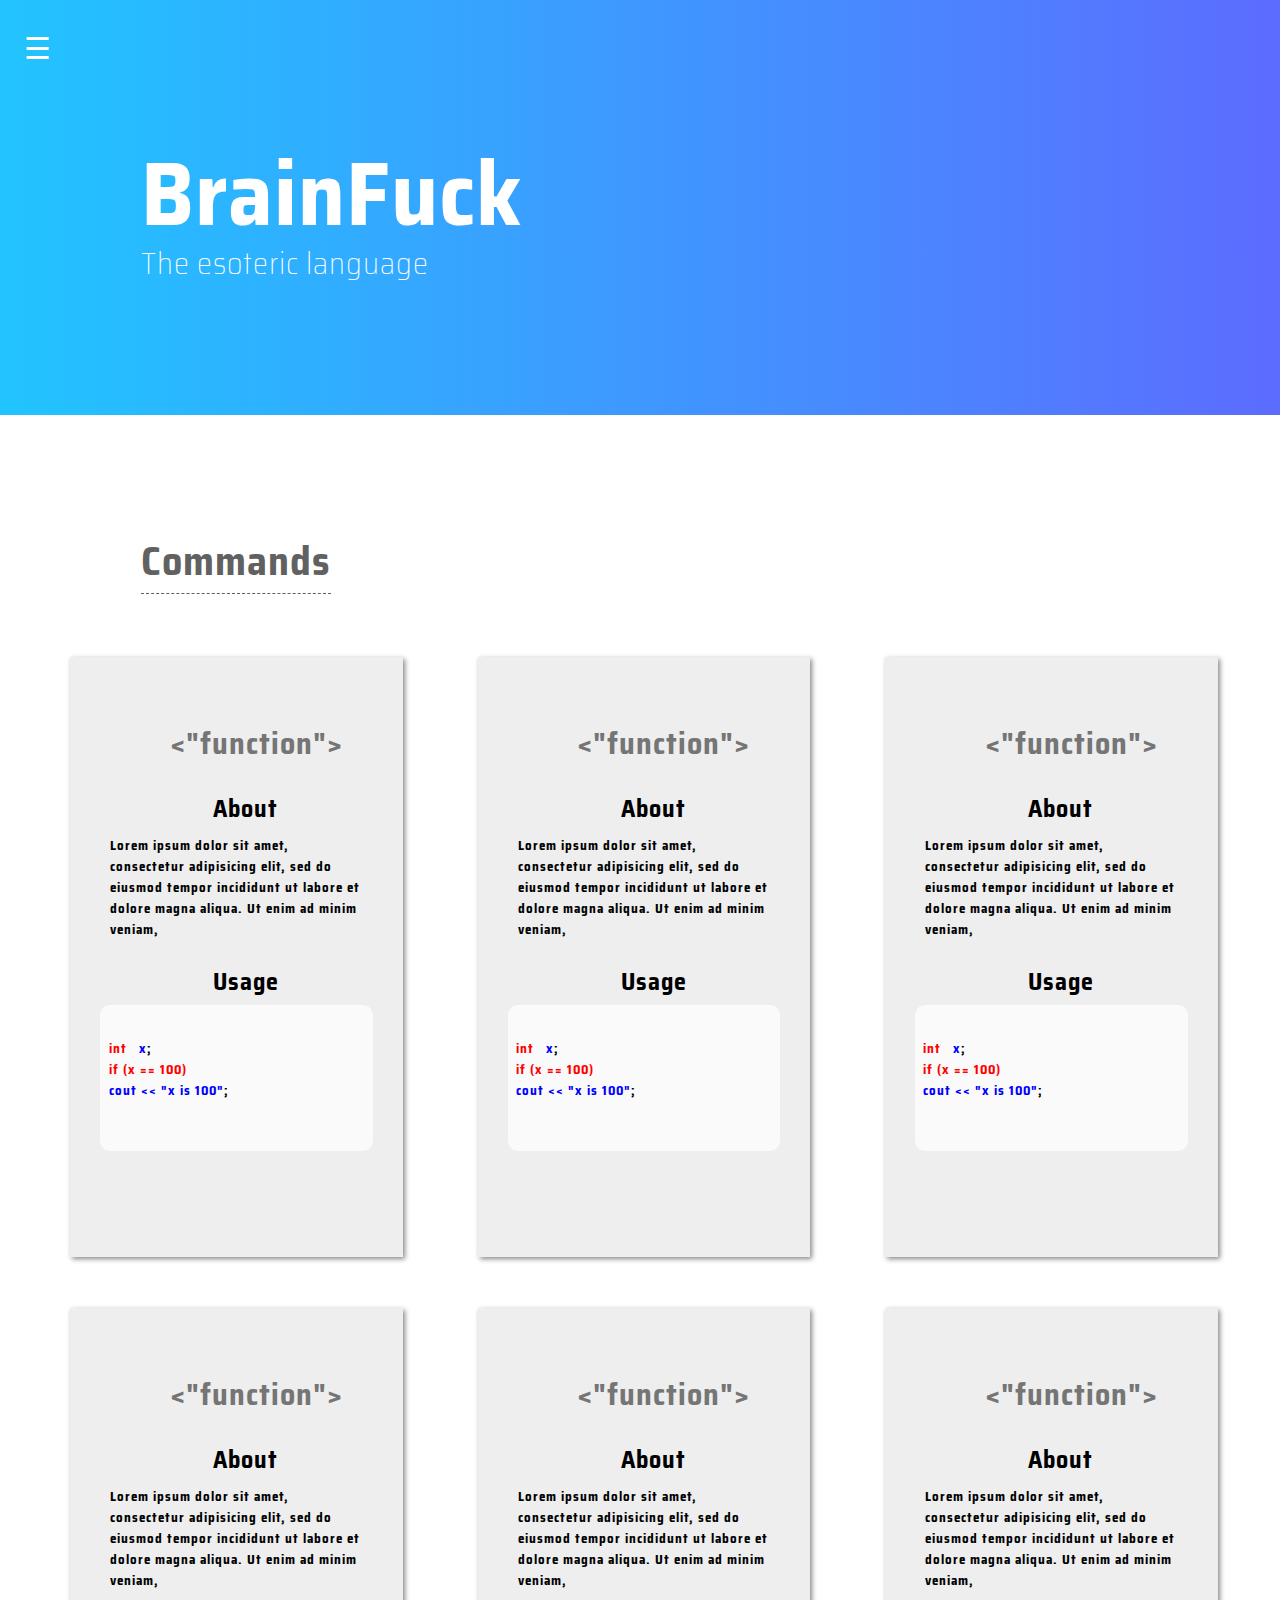
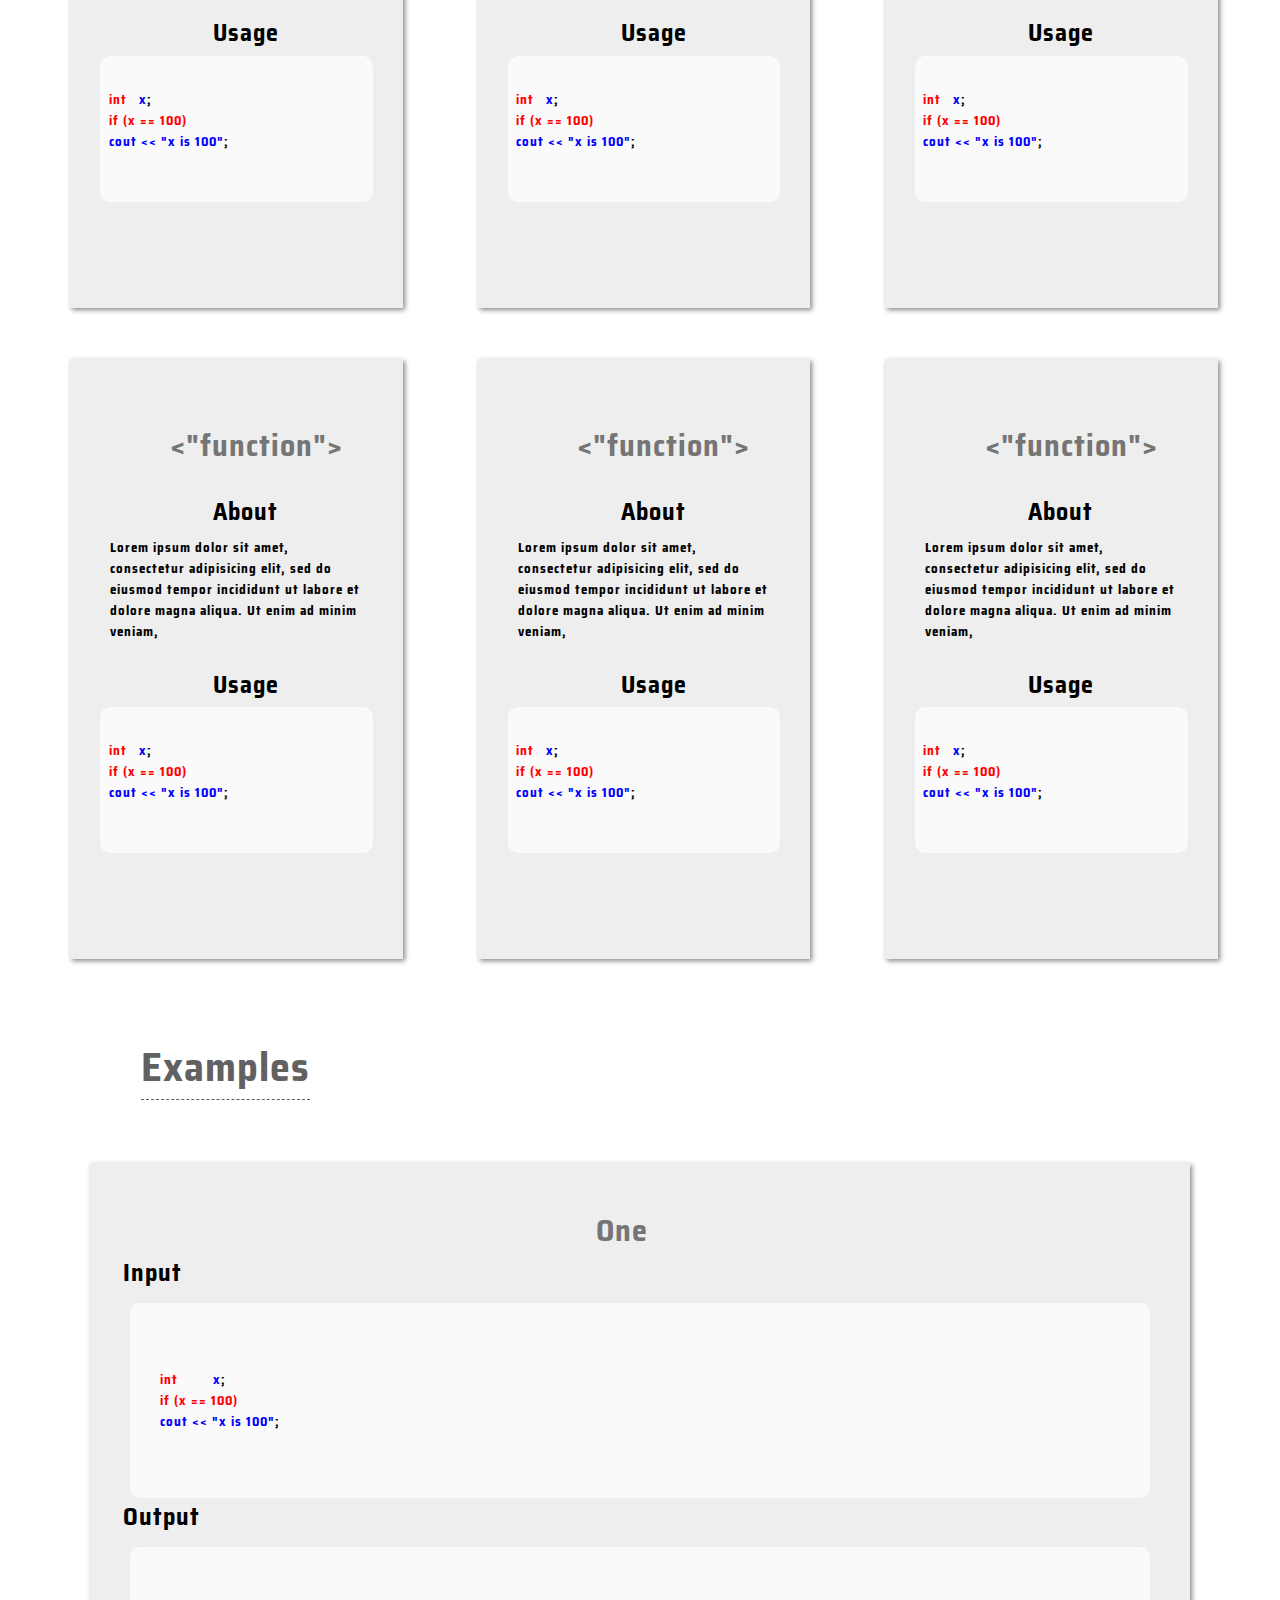
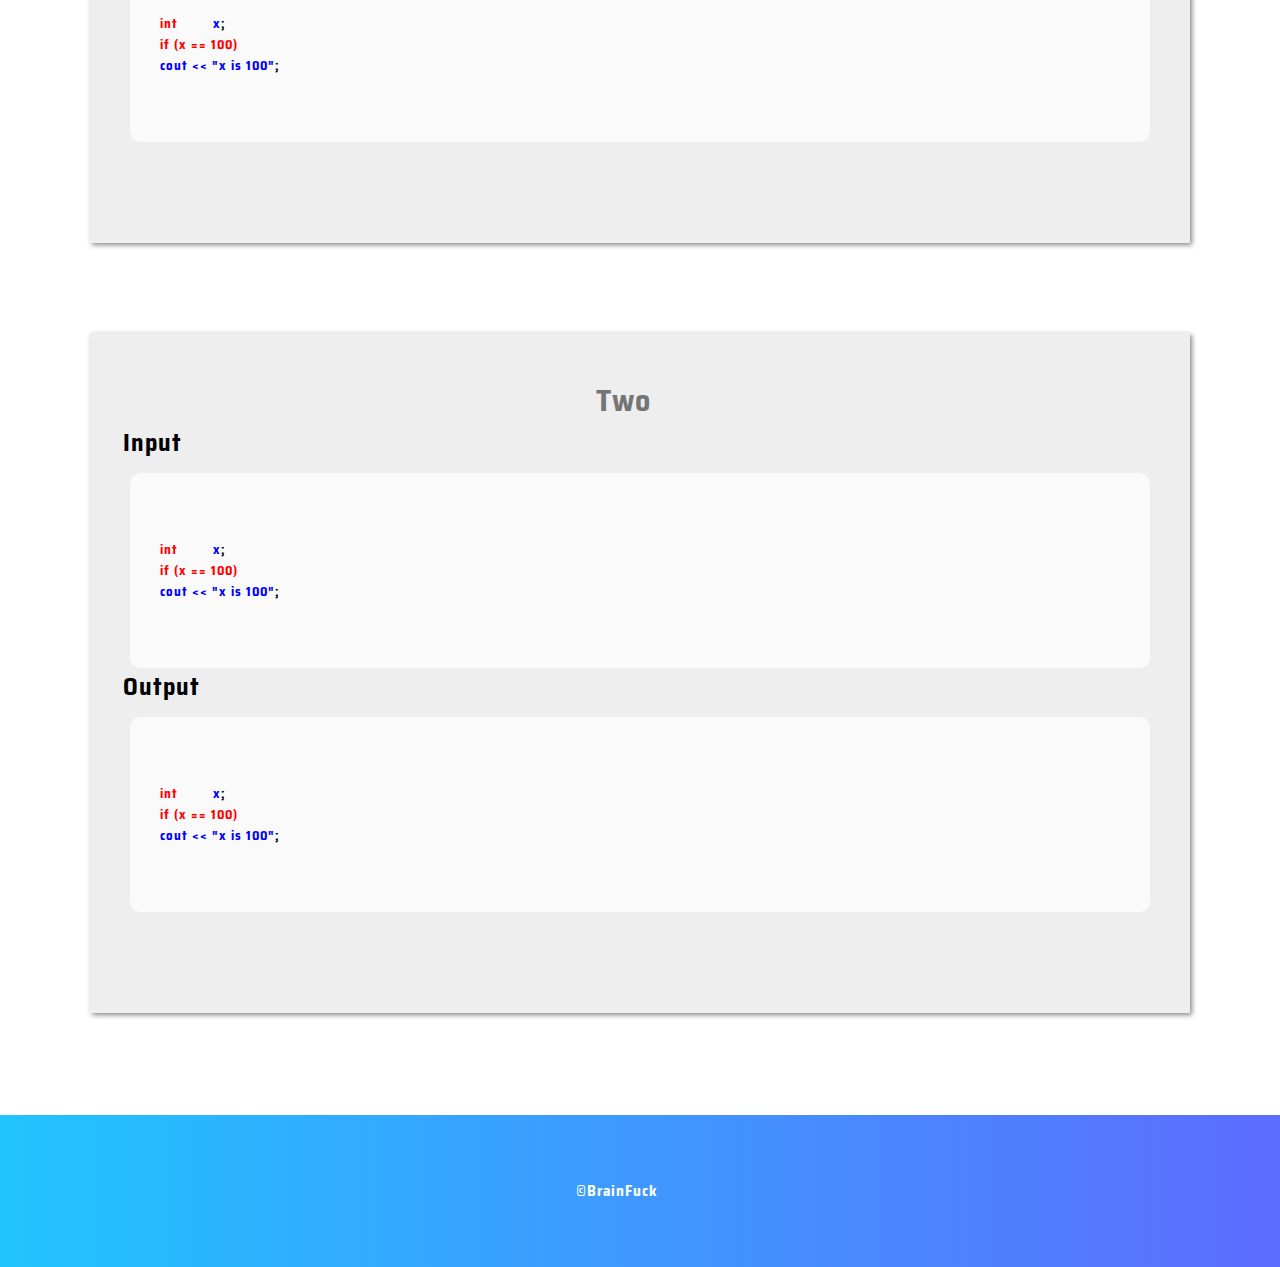
==== branch/index.html @ 00db2cb0 "Add files via upload" ====
<!DOCTYPE html>
<html>
<head>
	<title></title>
	<link rel="stylesheet" type="text/css" href="style.css">
	<link href="https://fonts.googleapis.com/css?family=Saira+Semi+Condensed" rel="stylesheet">
</head>
<body>
<div class="header"><br/>&nbsp;
&nbsp;&nbsp;&nbsp;
<div id="meranav" class="sidenav">
  <a href="javascript:void(0)" class="closebtn" onclick="closeNav()">&times;</a>
  <a href="#com">Commands</a>
  <a href="#exp">Examples</a>
</div>
<span style="font-size:30px;cursor:pointer" onclick="openNav()">&#9776;</span>
<h1 class = "heading one">
	BrainFuck
</h1>
<h2 class = "heading subone">The esoteric language</h2>
</div>
<div id= "sub-one"></div>
<h2 class="heading two">
	<font class = "under" id = "com">Commands</font>
</h2>
<div class = "boxone line">
	<h2 class = "heading three">
		<"function">
	</h2>
    <h2 class = "heading four">
    	About
    </h2>
    <h3 class = "heading five">
    	Lorem ipsum dolor sit amet, consectetur adipisicing elit, sed do eiusmod
    	tempor incididunt ut labore et dolore magna aliqua. Ut enim ad minim veniam,
    </h3>
     <h2 class = "heading six">
    	Usage
    </h2>
    <div class = "small">
    <h3 class = "heading seven">
       <font class = "fone">int</font> <font class = "ftwo">x</font>;<br/>
       <font class = "fone">if (x == 100)</font><br/>
       <font class = "ftwo">cout << "x is 100"</font>;

    </div>
</div>
<div class = "boxone line">
	<h2 class = "heading three">
		<"function">
	</h2>
    <h2 class = "heading four">
    	About
    </h2>
    <h3 class = "heading five">
    	Lorem ipsum dolor sit amet, consectetur adipisicing elit, sed do eiusmod
    	tempor incididunt ut labore et dolore magna aliqua. Ut enim ad minim veniam,
    </h3>
     <h2 class = "heading six">
    	Usage
    </h2>
    <div class = "small">
    <h3 class = "heading seven">
       <font class = "fone">int</font> <font class = "ftwo">x</font>;<br/>
       <font class = "fone">if (x == 100)</font><br/>
       <font class = "ftwo">cout << "x is 100"</font>;

    </div>
</div>
<div class = "boxone line">
	<h2 class = "heading three">
		<"function">
	</h2>
    <h2 class = "heading four">
    	About
    </h2>
    <h3 class = "heading five">
    	Lorem ipsum dolor sit amet, consectetur adipisicing elit, sed do eiusmod
    	tempor incididunt ut labore et dolore magna aliqua. Ut enim ad minim veniam,
    </h3>
     <h2 class = "heading six">
    	Usage
    </h2>
    <div class = "small">
    <h3 class = "heading seven">
       <font class = "fone">int</font> <font class = "ftwo">x</font>;<br/>
       <font class = "fone">if (x == 100)</font><br/>
       <font class = "ftwo">cout << "x is 100"</font>;

    </div>
</div>
<div class = "boxone line">
	<h2 class = "heading three">
		<"function">
	</h2>
    <h2 class = "heading four">
    	About
    </h2>
    <h3 class = "heading five">
    	Lorem ipsum dolor sit amet, consectetur adipisicing elit, sed do eiusmod
    	tempor incididunt ut labore et dolore magna aliqua. Ut enim ad minim veniam,
    </h3>
     <h2 class = "heading six">
    	Usage
    </h2>
    <div class = "small">
    <h3 class = "heading seven">
       <font class = "fone">int</font> <font class = "ftwo">x</font>;<br/>
       <font class = "fone">if (x == 100)</font><br/>
       <font class = "ftwo">cout << "x is 100"</font>;

    </div>
</div>
<div class = "boxone line">
	<h2 class = "heading three">
		<"function">
	</h2>
    <h2 class = "heading four">
    	About
    </h2>
    <h3 class = "heading five">
    	Lorem ipsum dolor sit amet, consectetur adipisicing elit, sed do eiusmod
    	tempor incididunt ut labore et dolore magna aliqua. Ut enim ad minim veniam,
    </h3>
     <h2 class = "heading six">
    	Usage
    </h2>
    <div class = "small">
    <h3 class = "heading seven">
       <font class = "fone">int</font> <font class = "ftwo">x</font>;<br/>
       <font class = "fone">if (x == 100)</font><br/>
       <font class = "ftwo">cout << "x is 100"</font>;

    </div>
</div>
<div class = "boxone line">
	<h2 class = "heading three">
		<"function">
	</h2>
    <h2 class = "heading four">
    	About
    </h2>
    <h3 class = "heading five">
    	Lorem ipsum dolor sit amet, consectetur adipisicing elit, sed do eiusmod
    	tempor incididunt ut labore et dolore magna aliqua. Ut enim ad minim veniam,
    </h3>
     <h2 class = "heading six">
    	Usage
    </h2>
    <div class = "small">
    <h3 class = "heading seven">
       <font class = "fone">int</font> <font class = "ftwo">x</font>;<br/>
       <font class = "fone">if (x == 100)</font><br/>
       <font class = "ftwo">cout << "x is 100"</font>;

    </div>
</div>
<div class = "boxone line">
	<h2 class = "heading three">
		<"function">
	</h2>
    <h2 class = "heading four">
    	About
    </h2>
    <h3 class = "heading five">
    	Lorem ipsum dolor sit amet, consectetur adipisicing elit, sed do eiusmod
    	tempor incididunt ut labore et dolore magna aliqua. Ut enim ad minim veniam,
    </h3>
     <h2 class = "heading six">
    	Usage
    </h2>
    <div class = "small">
    <h3 class = "heading seven">
       <font class = "fone">int</font> <font class = "ftwo">x</font>;<br/>
       <font class = "fone">if (x == 100)</font><br/>
       <font class = "ftwo">cout << "x is 100"</font>;

    </div>
</div>
<div class = "boxone line">
	<h2 class = "heading three">
		<"function">
	</h2>
    <h2 class = "heading four">
    	About
    </h2>
    <h3 class = "heading five">
    	Lorem ipsum dolor sit amet, consectetur adipisicing elit, sed do eiusmod
    	tempor incididunt ut labore et dolore magna aliqua. Ut enim ad minim veniam,
    </h3>
     <h2 class = "heading six">
    	Usage
    </h2>
    <div class = "small">
    <h3 class = "heading seven">
       <font class = "fone">int</font> <font class = "ftwo">x</font>;<br/>
       <font class = "fone">if (x == 100)</font><br/>
       <font class = "ftwo">cout << "x is 100"</font>;

    </div>
</div>
<div class = "boxone line">
	<h2 class = "heading three">
		<"function">
	</h2>
    <h2 class = "heading four">
    	About
    </h2>
    <h3 class = "heading five">
    	Lorem ipsum dolor sit amet, consectetur adipisicing elit, sed do eiusmod
    	tempor incididunt ut labore et dolore magna aliqua. Ut enim ad minim veniam,
    </h3>
     <h2 class = "heading six">
    	Usage
    </h2>
    <div class = "small">
    <h3 class = "heading seven">
       <font class = "fone">int</font> <font class = "ftwo">x</font>;<br/>
       <font class = "fone">if (x == 100)</font><br/>
       <font class = "ftwo">cout << "x is 100"</font>;
    </div>
</div>
<h2 class="heading eight">
	<font class = "under" id = "exp">Examples</font>
	</h2>
	<div class = "boxtwo line">
	<h2 class = "ten">One</h2>
	<h2 class = "heading nine">
    	Input
    </h2>
    <div class = "small-two">
    <h3 class = "heading seven">
       <font class = "fone">int</font> <font class = "ftwo">x</font>;<br/>
       <font class = "fone">if (x == 100)</font><br/>
       <font class = "ftwo">cout << "x is 100"</font>;
    </div>
      <h2 class = "heading nine">
    	Output
    </h2>
      <div class = "small-two">
    <h3 class = "heading seven">
       <font class = "fone">int</font> <font class = "ftwo">x</font>;<br/>
       <font class = "fone">if (x == 100)</font><br/>
       <font class = "ftwo">cout << "x is 100"</font>;
    </div>
</div>
	<div class = "boxtwo line">
	<h2 class = "ten">Two</h2>
	<h2 class = "heading nine">
    	Input
    </h2>
    <div class = "small-two">
    <h3 class = "heading seven">
       <font class = "fone">int</font> <font class = "ftwo">x</font>;<br/>
       <font class = "fone">if (x == 100)</font><br/>
       <font class = "ftwo">cout << "x is 100"</font>;
    </div>
      <h2 class = "heading nine">
    	Output
    </h2>
      <div class = "small-two">
    <h3 class = "heading seven">
       <font class = "fone">int</font> <font class = "ftwo">x</font>;<br/>
       <font class = "fone">if (x == 100)</font><br/>
       <font class = "ftwo">cout << "x is 100"</font>;
    </div>
</div>
<footer class= "foot">
	<h2 class = "heading last">&copy;BrainFuck</h2>
</footer>
<script>
function openNav() {
    document.getElementById("meranav").style.width = "250px";
}

function closeNav() {
    document.getElementById("meranav").style.width = "0";
}
</script>
</body>
</html>
---- branch/style.css ----
*{
	margin:0;
	padding:0;
	font-family: 'Saira Semi Condensed', sans-serif;
	letter-spacing:1px;
}
.header{
	font-family: 'Saira Semi Condensed', sans-serif;
	color:#fff;
    background: -webkit-gradient(linear, left top, right top, color-stop(0, #21C4FF), color-stop(100, #5C6CFF));
}
.one{
	font-size:90px;
	padding-top:4%;
	margin-left:11%;
	margin-bottom:-2%;
}
.subone{
	font-size:30px;
	padding-bottom:10%;
	font-weight:lighter;
	margin-left:11%;
}
.two{
	font-size:40px;
	margin-left:11%;
	margin-top:9%;
	margin-bottom:-4%;
	color:#616161;
}
.boxone{
    box-shadow: 2px 2px 5px #888888;
    width:26%;
    height:600px;
    background-color:#eee;
    margin-left:5.5%;
    margin-top:9%;
    margin-bottom:-5%;
}
.three{
	color:#757575;
	font-size:30px;
	padding-top:19%;
	padding-left:30%;
}
.four{
	padding-left:43%;
	padding-top:7%;
}
.five{
	padding-right:40px;
	font-size:13px;
	padding-left:40px;
	padding-top:2%;
}
.six{
	padding-left:43%;
	padding-top:7%;
	padding-bottom:1%;
}
.seven{
	font-size:13px;
}
.small{
	background-color:#fafafa;
	margin-left:30px;
	margin-right:30px;
	padding-top:10%;
	padding-bottom:15%;
	border-radius:10px;
}
.fone{
	color:red;
	padding-left:3%;
}
.ftwo{
	color:blue;
	padding-left:3%;
}
.line{
	display:inline-block;
}
.under{
	border-bottom:1px dashed #616161;
}
.eight{
    font-size:40px;
	margin-left:11%;
	margin-top:11%;
	margin-bottom:-4%;
	color:#616161;
}
.boxtwo{
    box-shadow: 2px 2px 5px #888888;
    width:86%;
    height:680px;
    background-color:#eee;
    margin-left:7%;
    margin-top:9%;
    margin-bottom:-2%;
}
.small-two{
	background-color:#fafafa;
	margin-left:40px;
	margin-right:40px;
	margin-top:1%;
	padding-top:6%;
	padding-bottom:6%;
	border-radius:10px;
}
.nine{
	padding-left:3%;
}
.ten{
	padding-left:46%;
	padding-top:4%;
	font-size:30px;
	color:#757575;
}
.foot{
	width:100%;
	margin-top:10%;
	background: -webkit-gradient(linear, left top, right top, color-stop(0, #21C4FF), color-stop(100, #5C6CFF));
}
.last{
	color:white;
	font-size:15px;
	padding-left:45%;
	padding-top:5%;
	padding-bottom:5%;
}
.sidenav {
    height: 100%;
    width: 0;
    position: fixed;
    z-index: 1;
    top: 0;
    left: 0;
    margin-bottom:-10%;
     background: -webkit-gradient(linear, left top, right top, color-stop(0, #21C4FF), color-stop(100, #5C6CFF));
    overflow-x: hidden;
    transition: 0.5s;
    padding-top: 60px;
}

.sidenav a {
    padding: 8px 8px 8px 32px;
    text-decoration: none;
    font-size: 25px;
    color: #818181;
    display: block;
    transition: 0.3s;
}

.sidenav a:hover, .offcanvas a:focus{
    color: #f1f1f1;
}

.sidenav .closebtn {
    position: absolute;
    top: 0;
    right: 25px;
    font-size: 36px;
    margin-left: 50px;
}

@media screen and (max-height: 450px) {
  .sidenav {padding-top: 15px;}
  .sidenav a {font-size: 18px;}
}
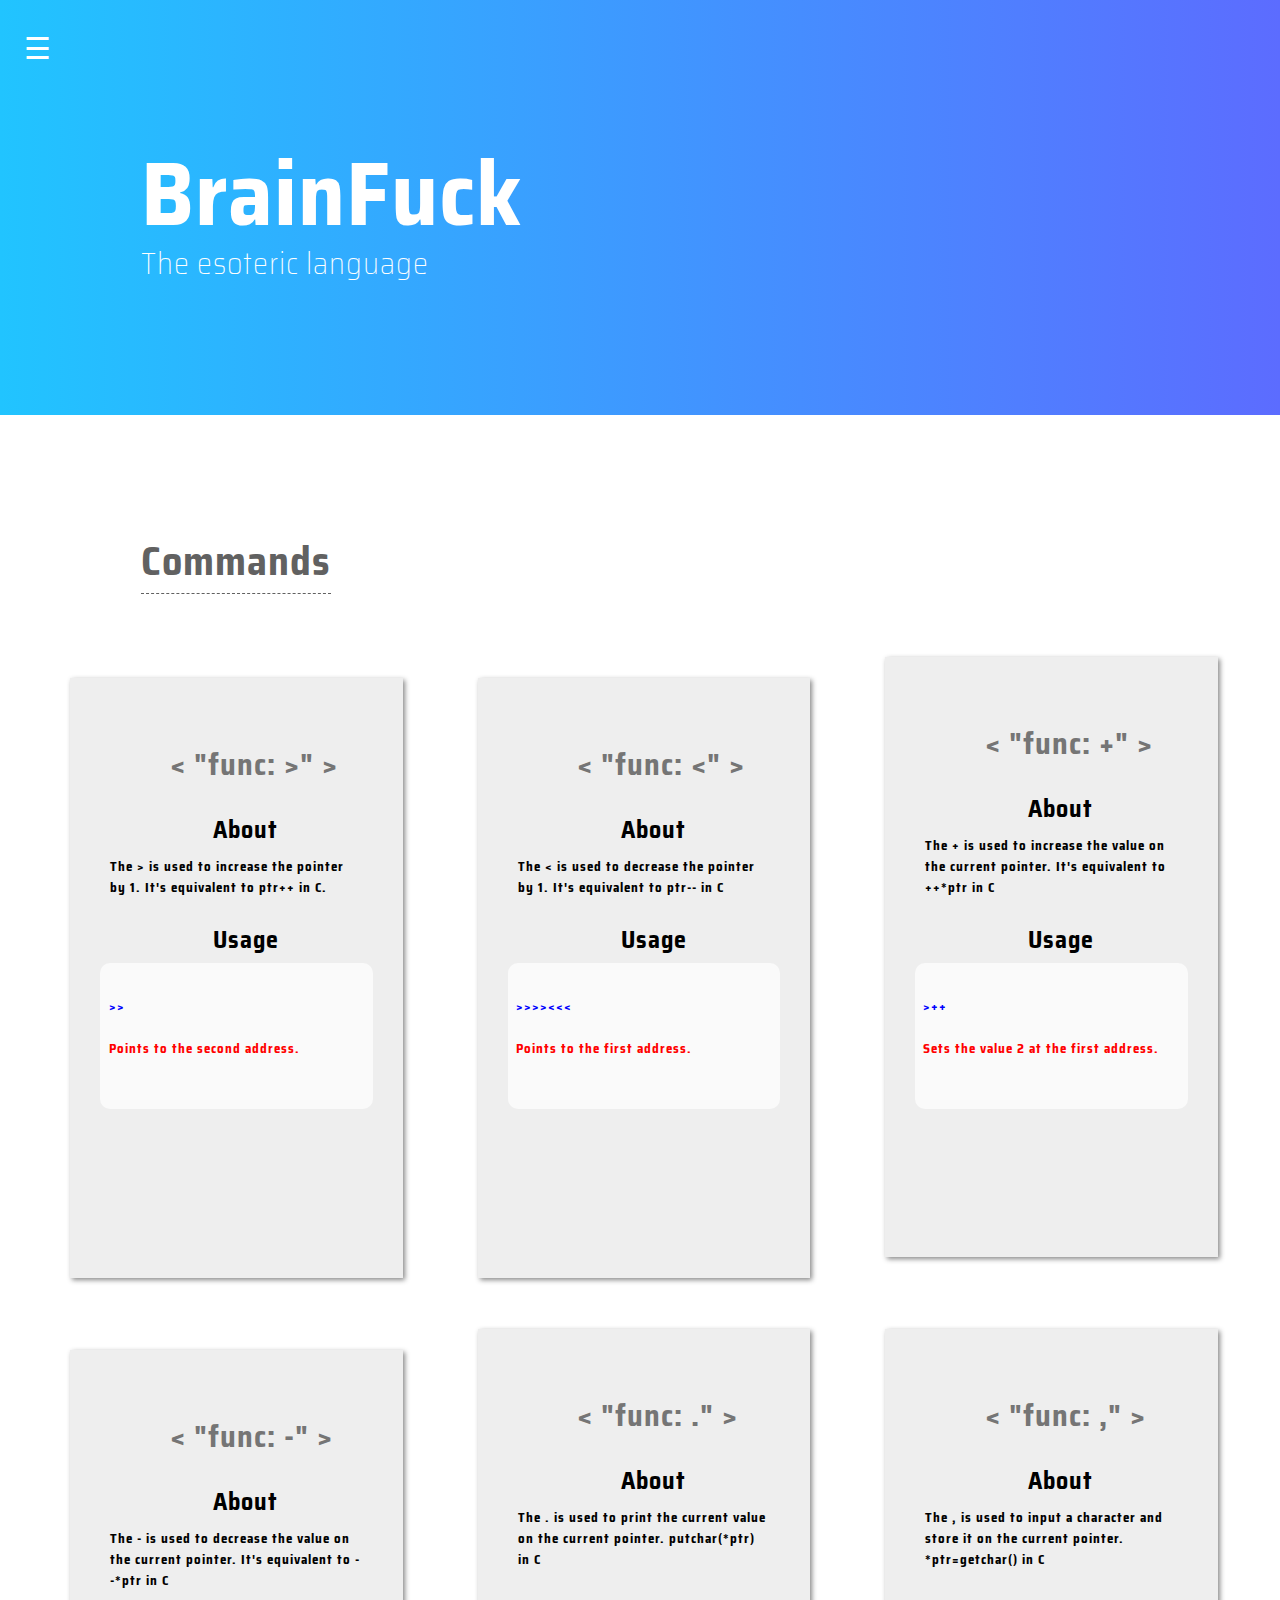
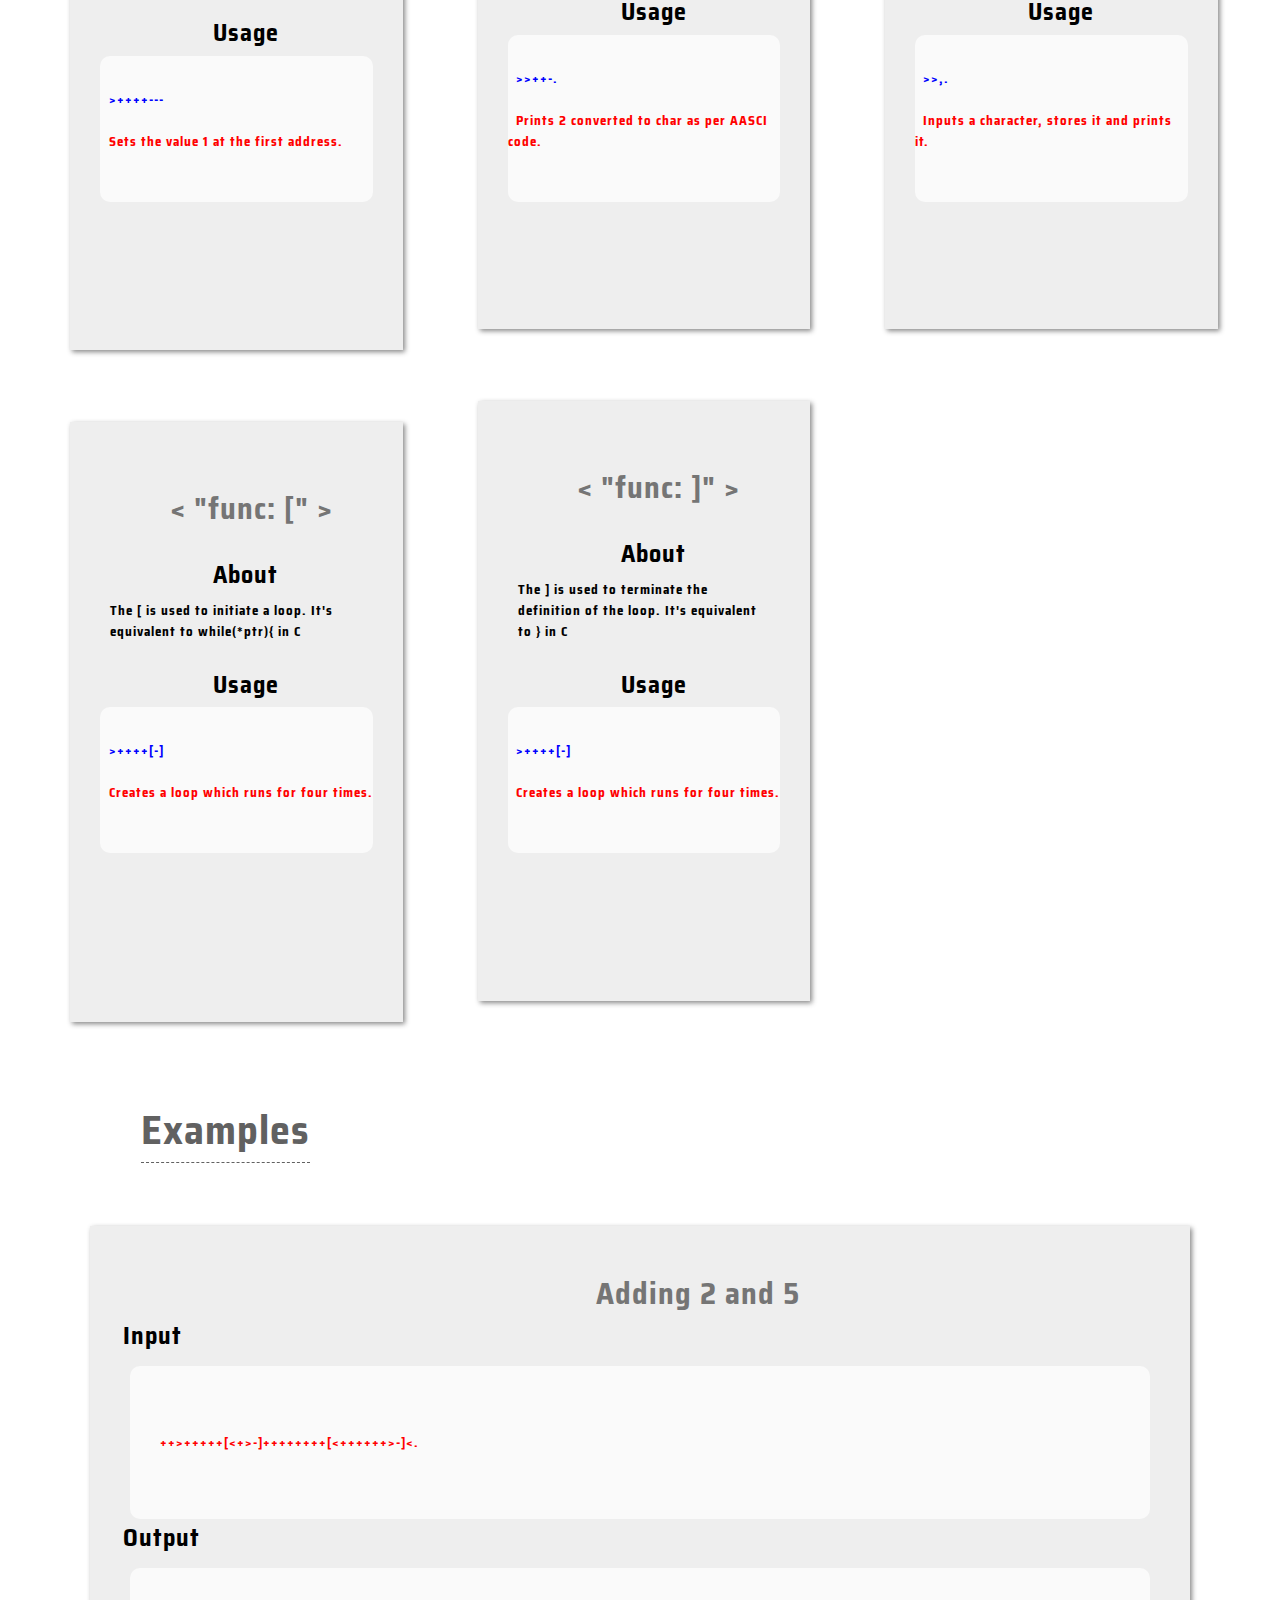
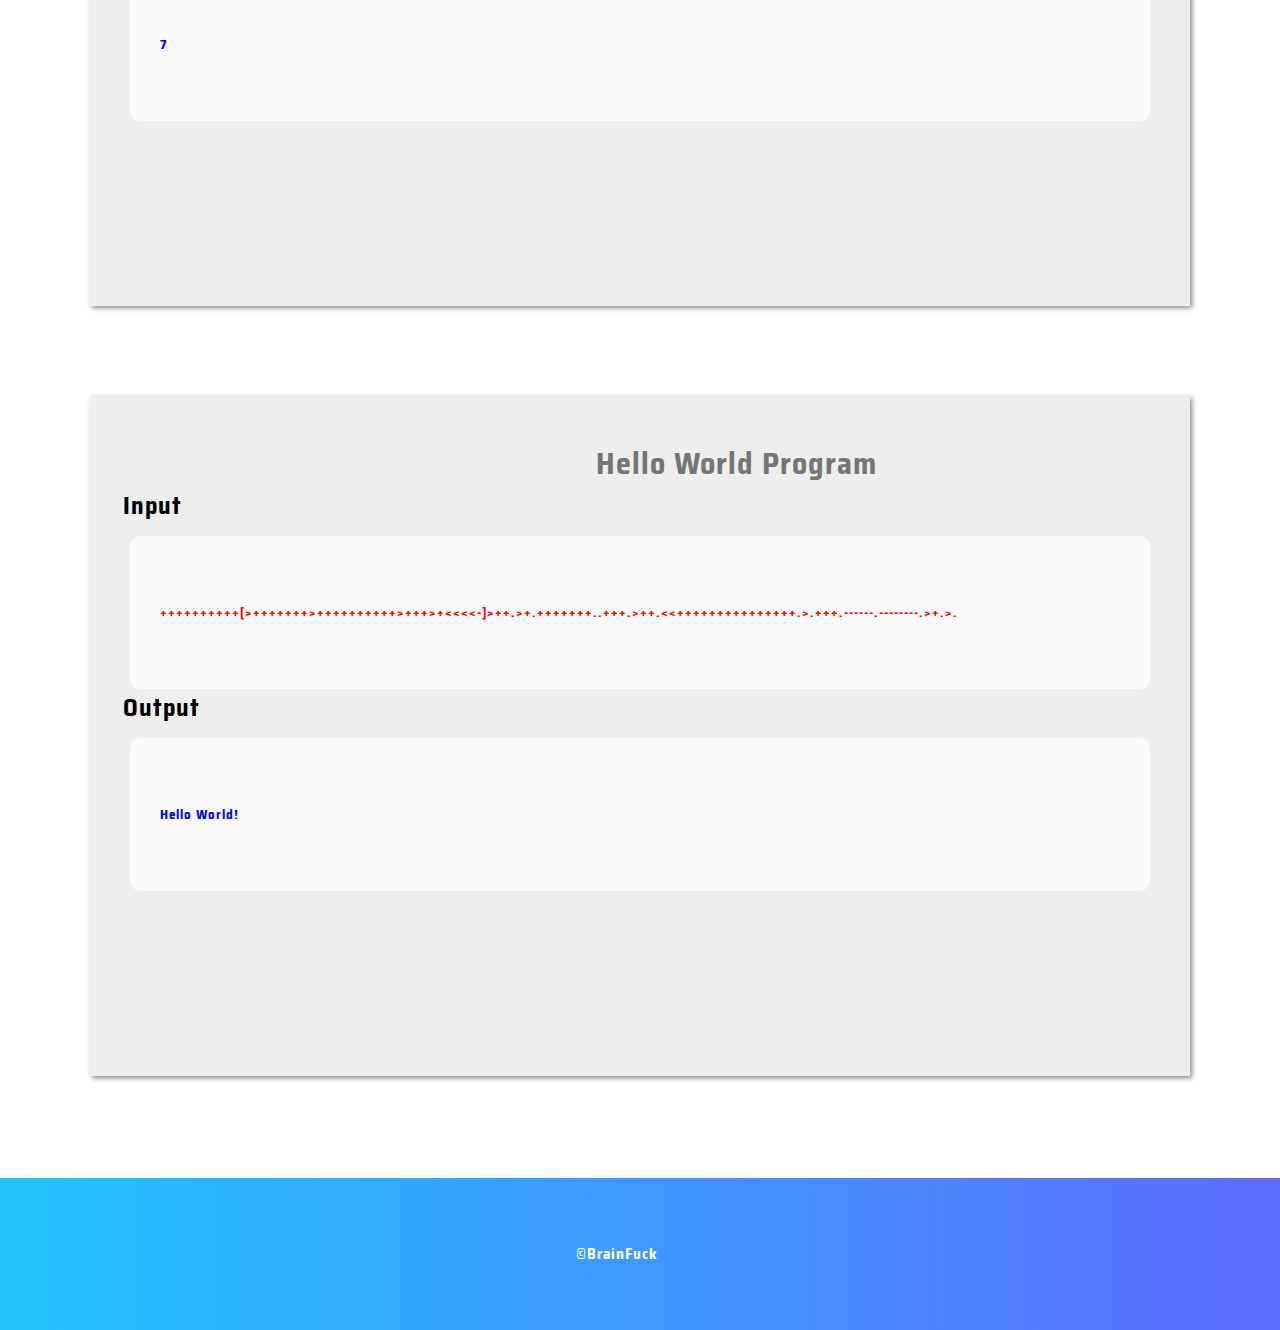
==== commit f820f78f: "Update index.html" ====
--- a/branch/index.html
+++ b/branch/index.html
@@ -25,244 +25,199 @@
 </h2>
 <div class = "boxone line">
 	<h2 class = "heading three">
-		<"function">
-	</h2>
-    <h2 class = "heading four">
-    	About
-    </h2>
-    <h3 class = "heading five">
-    	Lorem ipsum dolor sit amet, consectetur adipisicing elit, sed do eiusmod
-    	tempor incididunt ut labore et dolore magna aliqua. Ut enim ad minim veniam,
-    </h3>
-     <h2 class = "heading six">
-    	Usage
-    </h2>
-    <div class = "small">
-    <h3 class = "heading seven">
-       <font class = "fone">int</font> <font class = "ftwo">x</font>;<br/>
-       <font class = "fone">if (x == 100)</font><br/>
-       <font class = "ftwo">cout << "x is 100"</font>;
-
-    </div>
-</div>
-<div class = "boxone line">
-	<h2 class = "heading three">
-		<"function">
-	</h2>
-    <h2 class = "heading four">
-    	About
-    </h2>
-    <h3 class = "heading five">
-    	Lorem ipsum dolor sit amet, consectetur adipisicing elit, sed do eiusmod
-    	tempor incididunt ut labore et dolore magna aliqua. Ut enim ad minim veniam,
-    </h3>
-     <h2 class = "heading six">
-    	Usage
-    </h2>
-    <div class = "small">
-    <h3 class = "heading seven">
-       <font class = "fone">int</font> <font class = "ftwo">x</font>;<br/>
-       <font class = "fone">if (x == 100)</font><br/>
-       <font class = "ftwo">cout << "x is 100"</font>;
-
-    </div>
-</div>
-<div class = "boxone line">
-	<h2 class = "heading three">
-		<"function">
-	</h2>
-    <h2 class = "heading four">
-    	About
-    </h2>
-    <h3 class = "heading five">
-    	Lorem ipsum dolor sit amet, consectetur adipisicing elit, sed do eiusmod
-    	tempor incididunt ut labore et dolore magna aliqua. Ut enim ad minim veniam,
-    </h3>
-     <h2 class = "heading six">
-    	Usage
-    </h2>
-    <div class = "small">
-    <h3 class = "heading seven">
-       <font class = "fone">int</font> <font class = "ftwo">x</font>;<br/>
-       <font class = "fone">if (x == 100)</font><br/>
-       <font class = "ftwo">cout << "x is 100"</font>;
-
-    </div>
-</div>
-<div class = "boxone line">
-	<h2 class = "heading three">
-		<"function">
-	</h2>
-    <h2 class = "heading four">
-    	About
-    </h2>
-    <h3 class = "heading five">
-    	Lorem ipsum dolor sit amet, consectetur adipisicing elit, sed do eiusmod
-    	tempor incididunt ut labore et dolore magna aliqua. Ut enim ad minim veniam,
-    </h3>
-     <h2 class = "heading six">
-    	Usage
-    </h2>
-    <div class = "small">
-    <h3 class = "heading seven">
-       <font class = "fone">int</font> <font class = "ftwo">x</font>;<br/>
-       <font class = "fone">if (x == 100)</font><br/>
-       <font class = "ftwo">cout << "x is 100"</font>;
-
-    </div>
-</div>
-<div class = "boxone line">
-	<h2 class = "heading three">
-		<"function">
-	</h2>
-    <h2 class = "heading four">
-    	About
-    </h2>
-    <h3 class = "heading five">
-    	Lorem ipsum dolor sit amet, consectetur adipisicing elit, sed do eiusmod
-    	tempor incididunt ut labore et dolore magna aliqua. Ut enim ad minim veniam,
-    </h3>
-     <h2 class = "heading six">
-    	Usage
-    </h2>
-    <div class = "small">
-    <h3 class = "heading seven">
-       <font class = "fone">int</font> <font class = "ftwo">x</font>;<br/>
-       <font class = "fone">if (x == 100)</font><br/>
-       <font class = "ftwo">cout << "x is 100"</font>;
-
-    </div>
-</div>
-<div class = "boxone line">
-	<h2 class = "heading three">
-		<"function">
-	</h2>
-    <h2 class = "heading four">
-    	About
-    </h2>
-    <h3 class = "heading five">
-    	Lorem ipsum dolor sit amet, consectetur adipisicing elit, sed do eiusmod
-    	tempor incididunt ut labore et dolore magna aliqua. Ut enim ad minim veniam,
-    </h3>
-     <h2 class = "heading six">
-    	Usage
-    </h2>
-    <div class = "small">
-    <h3 class = "heading seven">
-       <font class = "fone">int</font> <font class = "ftwo">x</font>;<br/>
-       <font class = "fone">if (x == 100)</font><br/>
-       <font class = "ftwo">cout << "x is 100"</font>;
-
-    </div>
-</div>
-<div class = "boxone line">
-	<h2 class = "heading three">
-		<"function">
-	</h2>
-    <h2 class = "heading four">
-    	About
-    </h2>
-    <h3 class = "heading five">
-    	Lorem ipsum dolor sit amet, consectetur adipisicing elit, sed do eiusmod
-    	tempor incididunt ut labore et dolore magna aliqua. Ut enim ad minim veniam,
-    </h3>
-     <h2 class = "heading six">
-    	Usage
-    </h2>
-    <div class = "small">
-    <h3 class = "heading seven">
-       <font class = "fone">int</font> <font class = "ftwo">x</font>;<br/>
-       <font class = "fone">if (x == 100)</font><br/>
-       <font class = "ftwo">cout << "x is 100"</font>;
-
-    </div>
-</div>
-<div class = "boxone line">
-	<h2 class = "heading three">
-		<"function">
-	</h2>
-    <h2 class = "heading four">
-    	About
-    </h2>
-    <h3 class = "heading five">
-    	Lorem ipsum dolor sit amet, consectetur adipisicing elit, sed do eiusmod
-    	tempor incididunt ut labore et dolore magna aliqua. Ut enim ad minim veniam,
-    </h3>
-     <h2 class = "heading six">
-    	Usage
-    </h2>
-    <div class = "small">
-    <h3 class = "heading seven">
-       <font class = "fone">int</font> <font class = "ftwo">x</font>;<br/>
-       <font class = "fone">if (x == 100)</font><br/>
-       <font class = "ftwo">cout << "x is 100"</font>;
-
-    </div>
-</div>
-<div class = "boxone line">
-	<h2 class = "heading three">
-		<"function">
-	</h2>
-    <h2 class = "heading four">
-    	About
-    </h2>
-    <h3 class = "heading five">
-    	Lorem ipsum dolor sit amet, consectetur adipisicing elit, sed do eiusmod
-    	tempor incididunt ut labore et dolore magna aliqua. Ut enim ad minim veniam,
-    </h3>
-     <h2 class = "heading six">
-    	Usage
-    </h2>
-    <div class = "small">
-    <h3 class = "heading seven">
-       <font class = "fone">int</font> <font class = "ftwo">x</font>;<br/>
-       <font class = "fone">if (x == 100)</font><br/>
-       <font class = "ftwo">cout << "x is 100"</font>;
+		< "func: >" >
+	</h2>
+    <h2 class = "heading four">
+    	About
+    </h2>
+    <h3 class = "heading five">
+    	The > is used to increase the pointer by 1. It's equivalent to ptr++ in C.
+    </h3>
+     <h2 class = "heading six">
+    	Usage
+    </h2>
+    <div class = "small">
+    <h3 class = "heading seven">
+       <font class = "ftwo">>></font></br></br>
+       <font class = "fone">Points to the second address.</font><br/>
+
+    </div>
+</div>
+<div class = "boxone line">
+	<h2 class = "heading three">
+		< "func: <" >
+	</h2>
+    <h2 class = "heading four">
+    	About
+    </h2>
+    <h3 class = "heading five">
+    	The < is used to decrease the pointer by 1. It's equivalent to ptr-- in C
+    </h3>
+     <h2 class = "heading six">
+    	Usage
+    </h2>
+    <div class = "small">
+    <h3 class = "heading seven">
+			<font class = "ftwo">>>>><<<</font></br></br>
+			<font class = "fone">Points to the first address.</font><br/>
+
+    </div>
+</div>
+<div class = "boxone line">
+	<h2 class = "heading three">
+		< "func: +" >
+	</h2>
+    <h2 class = "heading four">
+    	About
+    </h2>
+    <h3 class = "heading five">
+    	The + is used to increase the value on the current pointer. It's equivalent to ++*ptr in C
+    </h3>
+     <h2 class = "heading six">
+    	Usage
+    </h2>
+    <div class = "small">
+    <h3 class = "heading seven">
+			<font class = "ftwo">>++</font></br></br>
+		 <font class = "fone">Sets the value 2 at the first address.</font><br/>
+
+    </div>
+</div>
+<div class = "boxone line">
+	<h2 class = "heading three">
+		< "func: -" >
+	</h2>
+    <h2 class = "heading four">
+    	About
+    </h2>
+    <h3 class = "heading five">
+    	The - is used to decrease the value on the current pointer. It's equivalent to --*ptr in C
+    </h3>
+     <h2 class = "heading six">
+    	Usage
+    </h2>
+    <div class = "small">
+    <h3 class = "heading seven">
+			<font class = "ftwo">>++++---</font></br></br>
+		<font class = "fone">Sets the value 1 at the first address.</font><br/>
+
+    </div>
+</div>
+<div class = "boxone line">
+	<h2 class = "heading three">
+		< "func: ." >
+	</h2>
+    <h2 class = "heading four">
+    	About
+    </h2>
+    <h3 class = "heading five">
+    	The . is used to print the current value on the current pointer. putchar(*ptr) in C
+    </h3>
+     <h2 class = "heading six">
+    	Usage
+    </h2>
+    <div class = "small">
+    <h3 class = "heading seven">
+			<font class = "ftwo">>>++-.</font></br></br>
+	 <font class = "fone">Prints 2 converted to char as per AASCI code.</font><br/>
+
+    </div>
+</div>
+<div class = "boxone line">
+	<h2 class = "heading three">
+		< "func: ," >
+	</h2>
+    <h2 class = "heading four">
+    	About
+    </h2>
+    <h3 class = "heading five">
+    	The , is used to input a character and store it on the current pointer. *ptr=getchar() in C
+    </h3>
+     <h2 class = "heading six">
+    	Usage
+    </h2>
+    <div class = "small">
+    <h3 class = "heading seven">
+			<font class = "ftwo">>>,.</font></br></br>
+	<font class = "fone">Inputs a character, stores it and prints it.</font><br/>
+
+    </div>
+</div>
+<div class = "boxone line">
+	<h2 class = "heading three">
+		< "func: [" >
+	</h2>
+    <h2 class = "heading four">
+    	About
+    </h2>
+    <h3 class = "heading five">
+    	The [ is used to initiate a loop. It's equivalent to while(*ptr){ in C
+    </h3>
+     <h2 class = "heading six">
+    	Usage
+    </h2>
+    <div class = "small">
+    <h3 class = "heading seven">
+			<font class = "ftwo">>++++[-]</font></br></br>
+ <font class = "fone">Creates a loop which runs for four times.</font><br/>
+
+    </div>
+</div>
+<div class = "boxone line">
+	<h2 class = "heading three">
+		< "func: ]" >
+	</h2>
+    <h2 class = "heading four">
+    	About
+    </h2>
+    <h3 class = "heading five">
+    	The ] is used to terminate the definition of the loop. It's equivalent to } in C
+    </h3>
+     <h2 class = "heading six">
+    	Usage
+    </h2>
+    <div class = "small">
+    <h3 class = "heading seven">
+			<font class = "ftwo">>++++[-]</font></br></br>
+ <font class = "fone">Creates a loop which runs for four times.</font><br/>
+
     </div>
 </div>
 <h2 class="heading eight">
 	<font class = "under" id = "exp">Examples</font>
 	</h2>
 	<div class = "boxtwo line">
-	<h2 class = "ten">One</h2>
+	<h2 class = "ten">Adding 2 and 5</h2>
 	<h2 class = "heading nine">
     	Input
     </h2>
     <div class = "small-two">
     <h3 class = "heading seven">
-       <font class = "fone">int</font> <font class = "ftwo">x</font>;<br/>
-       <font class = "fone">if (x == 100)</font><br/>
-       <font class = "ftwo">cout << "x is 100"</font>;
+       <font class = "fone" >++>+++++[<+>-]++++++++[<++++++>-]<.</font>
     </div>
       <h2 class = "heading nine">
     	Output
     </h2>
       <div class = "small-two">
     <h3 class = "heading seven">
-       <font class = "fone">int</font> <font class = "ftwo">x</font>;<br/>
-       <font class = "fone">if (x == 100)</font><br/>
-       <font class = "ftwo">cout << "x is 100"</font>;
+       <font class = "ftwo">7</font>
     </div>
 </div>
 	<div class = "boxtwo line">
-	<h2 class = "ten">Two</h2>
+	<h2 class = "ten">Hello World Program</h2>
 	<h2 class = "heading nine">
     	Input
     </h2>
     <div class = "small-two">
     <h3 class = "heading seven">
-       <font class = "fone">int</font> <font class = "ftwo">x</font>;<br/>
-       <font class = "fone">if (x == 100)</font><br/>
-       <font class = "ftwo">cout << "x is 100"</font>;
+       <font class = "fone">++++++++++[>+++++++>++++++++++>+++>+<<<<-]>++.>+.+++++++..+++.>++.<<+++++++++++++++.>.+++.------.--------.>+.>.</font>
     </div>
       <h2 class = "heading nine">
     	Output
     </h2>
       <div class = "small-two">
     <h3 class = "heading seven">
-       <font class = "fone">int</font> <font class = "ftwo">x</font>;<br/>
-       <font class = "fone">if (x == 100)</font><br/>
-       <font class = "ftwo">cout << "x is 100"</font>;
+       <font class = "ftwo">Hello World!</font>
     </div>
 </div>
 <footer class= "foot">
